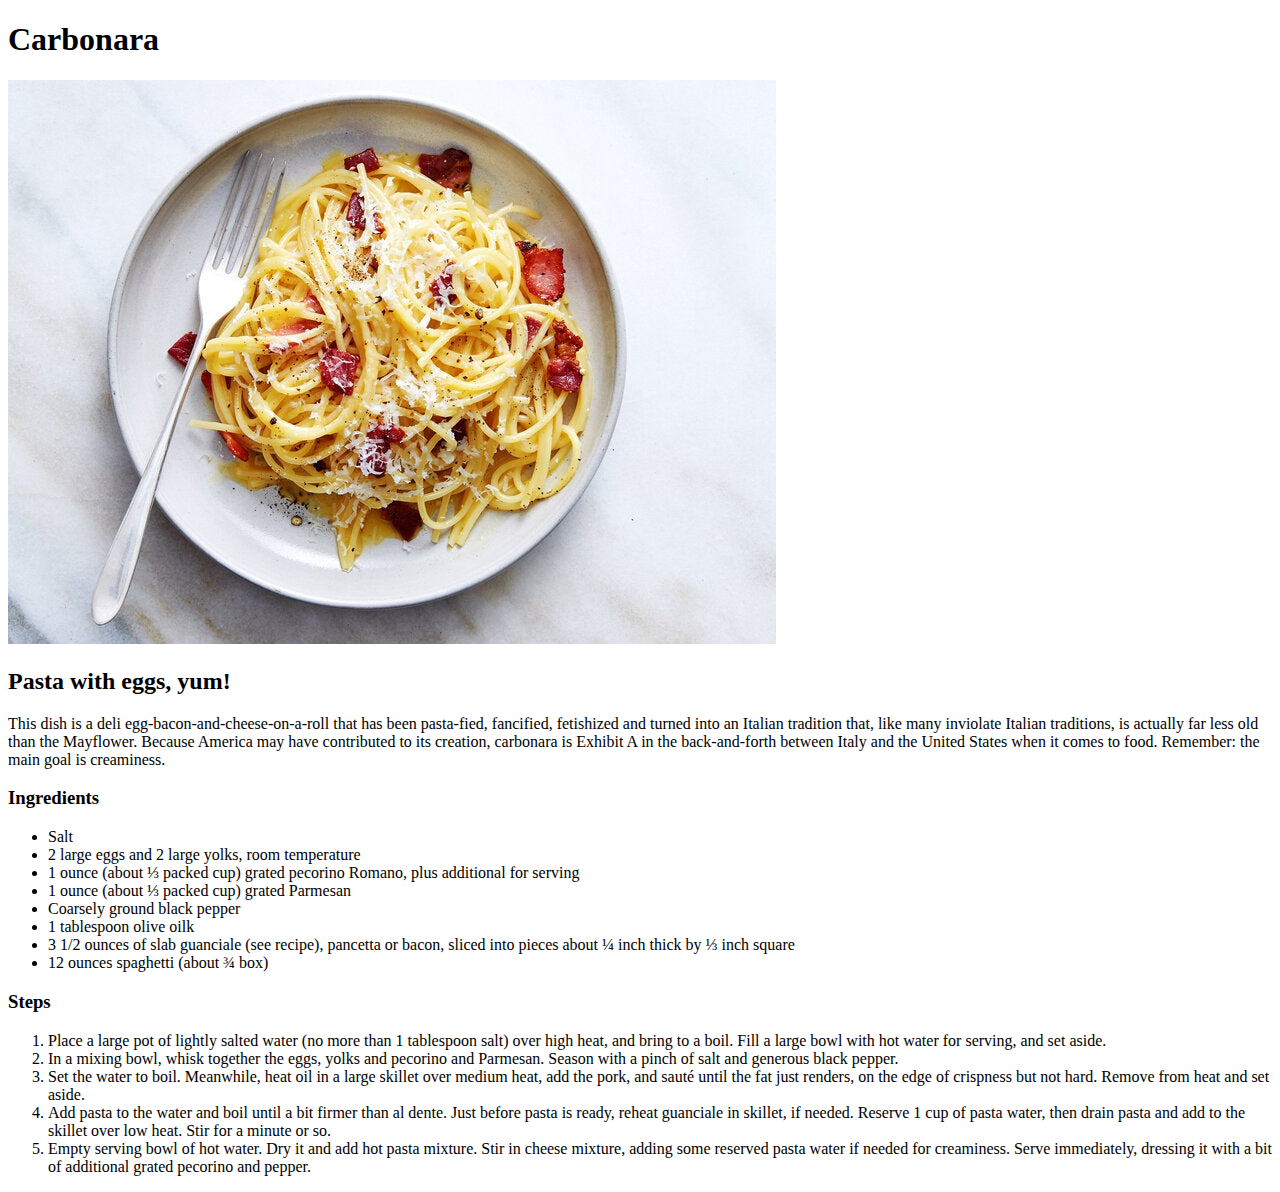
==== recipes/carbonara.html @ b29dd7c8 "Added content" ====
<!DOCTYPE html>
<html lang="en">
    <head>
        <meta charset="utf-8">
        <title>Carbonara</title>


    </head>
    <body>
        <h1>Carbonara</h1>
        <img src="../images/carbonara.jpg" alt="Le Carbonara">
        <h2>Pasta with eggs, yum!</h2>
        <p>This dish is a deli egg-bacon-and-cheese-on-a-roll that has been pasta-fied, fancified, fetishized and turned into an Italian tradition that, like many inviolate Italian traditions, is actually far less old than the Mayflower. Because America may have contributed to its creation, carbonara is Exhibit A in the back-and-forth between Italy and the United States when it comes to food. Remember: the main goal is creaminess.</p>
        <h3>Ingredients</h3>
            <ul>
                <li>Salt</li>
                <li>2 large eggs and 2 large yolks, room temperature</li>
                <li>1 ounce (about ⅓ packed cup) grated pecorino Romano, plus additional for serving</li>
                <li>1 ounce (about ⅓ packed cup) grated Parmesan</li>
                <li>Coarsely ground black pepper</li>
                <li>1 tablespoon olive oilk</li>
                <li>3 1/2 ounces of slab guanciale (see recipe), pancetta or bacon, sliced into pieces about ¼ inch thick by ⅓ inch square</li>
                <li>12 ounces spaghetti (about ¾ box)</li>
            </ul>
        <h3>Steps</h3>
            <ol>
                <li>Place a large pot of lightly salted water (no more than 1 tablespoon salt) over high heat, and bring to a boil. Fill a large bowl with hot water for serving, and set aside.</li>
                <li>In a mixing bowl, whisk together the eggs, yolks and pecorino and Parmesan. Season with a pinch of salt and generous black pepper.</li>
                <li>Set the water to boil. Meanwhile, heat oil in a large skillet over medium heat, add the pork, and sauté until the fat just renders, on the edge of crispness but not hard. Remove from heat and set aside.</li>
                <li>Add pasta to the water and boil until a bit firmer than al dente. Just before pasta is ready, reheat guanciale in skillet, if needed. Reserve 1 cup of pasta water, then drain pasta and add to the skillet over low heat. Stir for a minute or so.</li>
                <li>Empty serving bowl of hot water. Dry it and add hot pasta mixture. Stir in cheese mixture, adding some reserved pasta water if needed for creaminess. Serve immediately, dressing it with a bit of additional grated pecorino and pepper.</li>

            </ol>
        



</html>
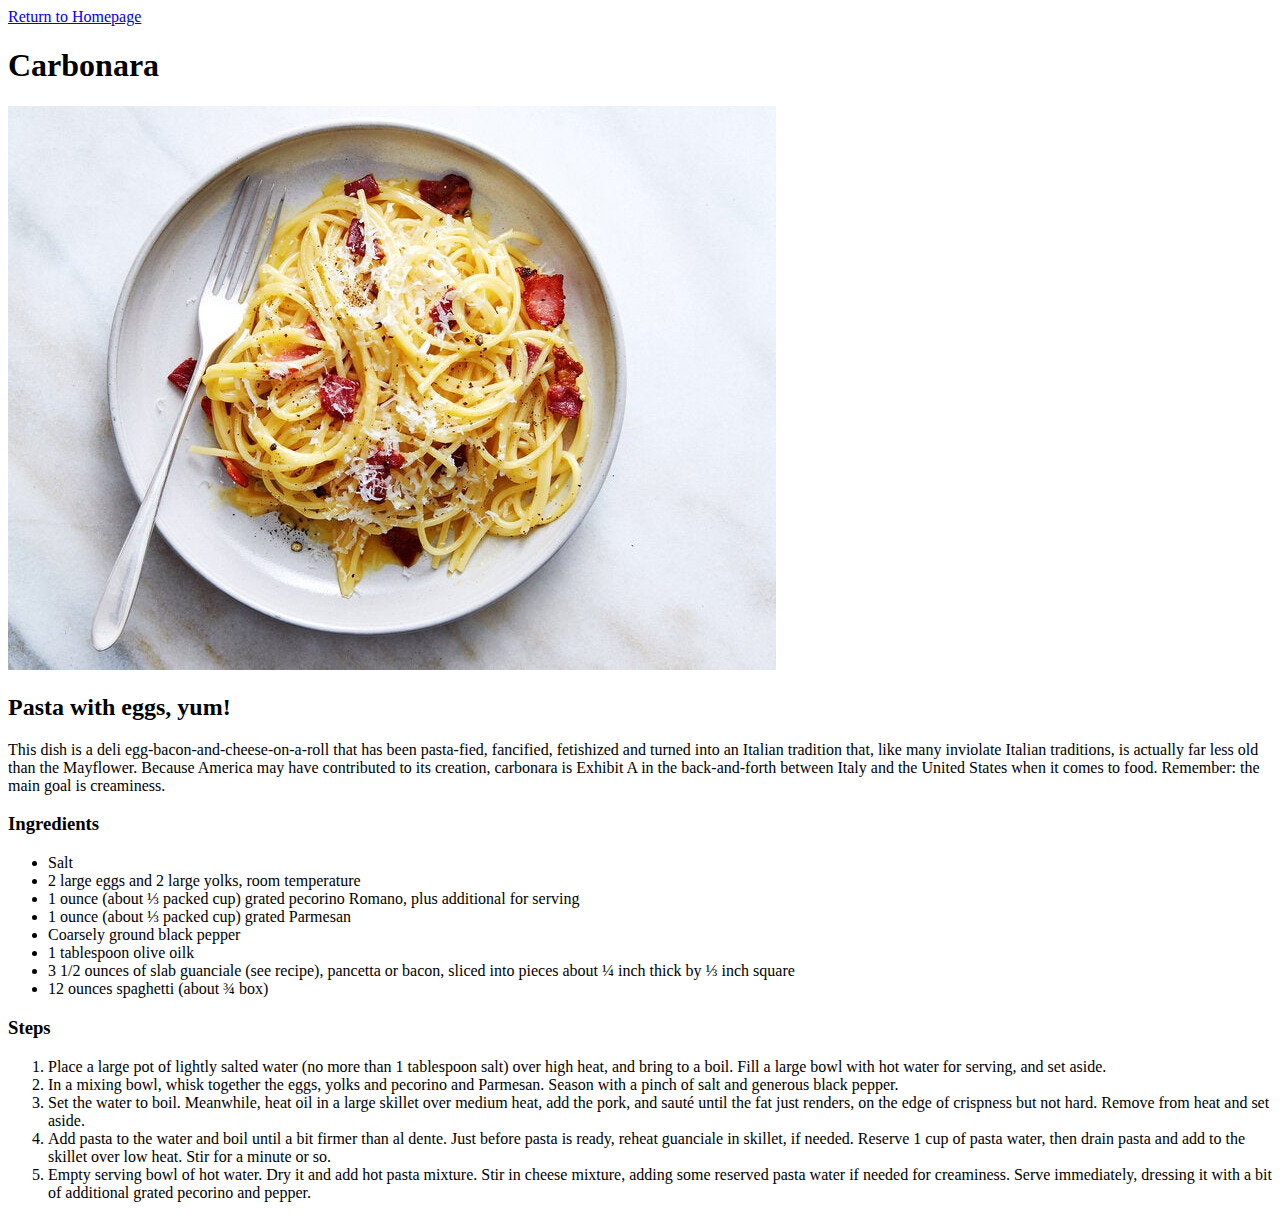
==== commit efd629c6: "Added style to elements" ====
--- a/recipes/carbonara.html
+++ b/recipes/carbonara.html
@@ -1,14 +1,18 @@
 <!DOCTYPE html>
 <html lang="en">
     <head>
+        <link rel="stylesheet" href="../css/styles.css">
         <meta charset="utf-8">
         <title>Carbonara</title>
 
 
     </head>
-    <body>
-        <h1>Carbonara</h1>
-        <img src="../images/carbonara.jpg" alt="Le Carbonara">
+    <body class="carb">
+        <a href="../index.html">Return to Homepage</a>
+        <h1 class="header">Carbonara</h1>
+        <div class="center">
+            <img src="../images/carbonara.jpg" alt="Le Carbonara">
+        </div>
         <h2>Pasta with eggs, yum!</h2>
         <p>This dish is a deli egg-bacon-and-cheese-on-a-roll that has been pasta-fied, fancified, fetishized and turned into an Italian tradition that, like many inviolate Italian traditions, is actually far less old than the Mayflower. Because America may have contributed to its creation, carbonara is Exhibit A in the back-and-forth between Italy and the United States when it comes to food. Remember: the main goal is creaminess.</p>
         <h3>Ingredients</h3>
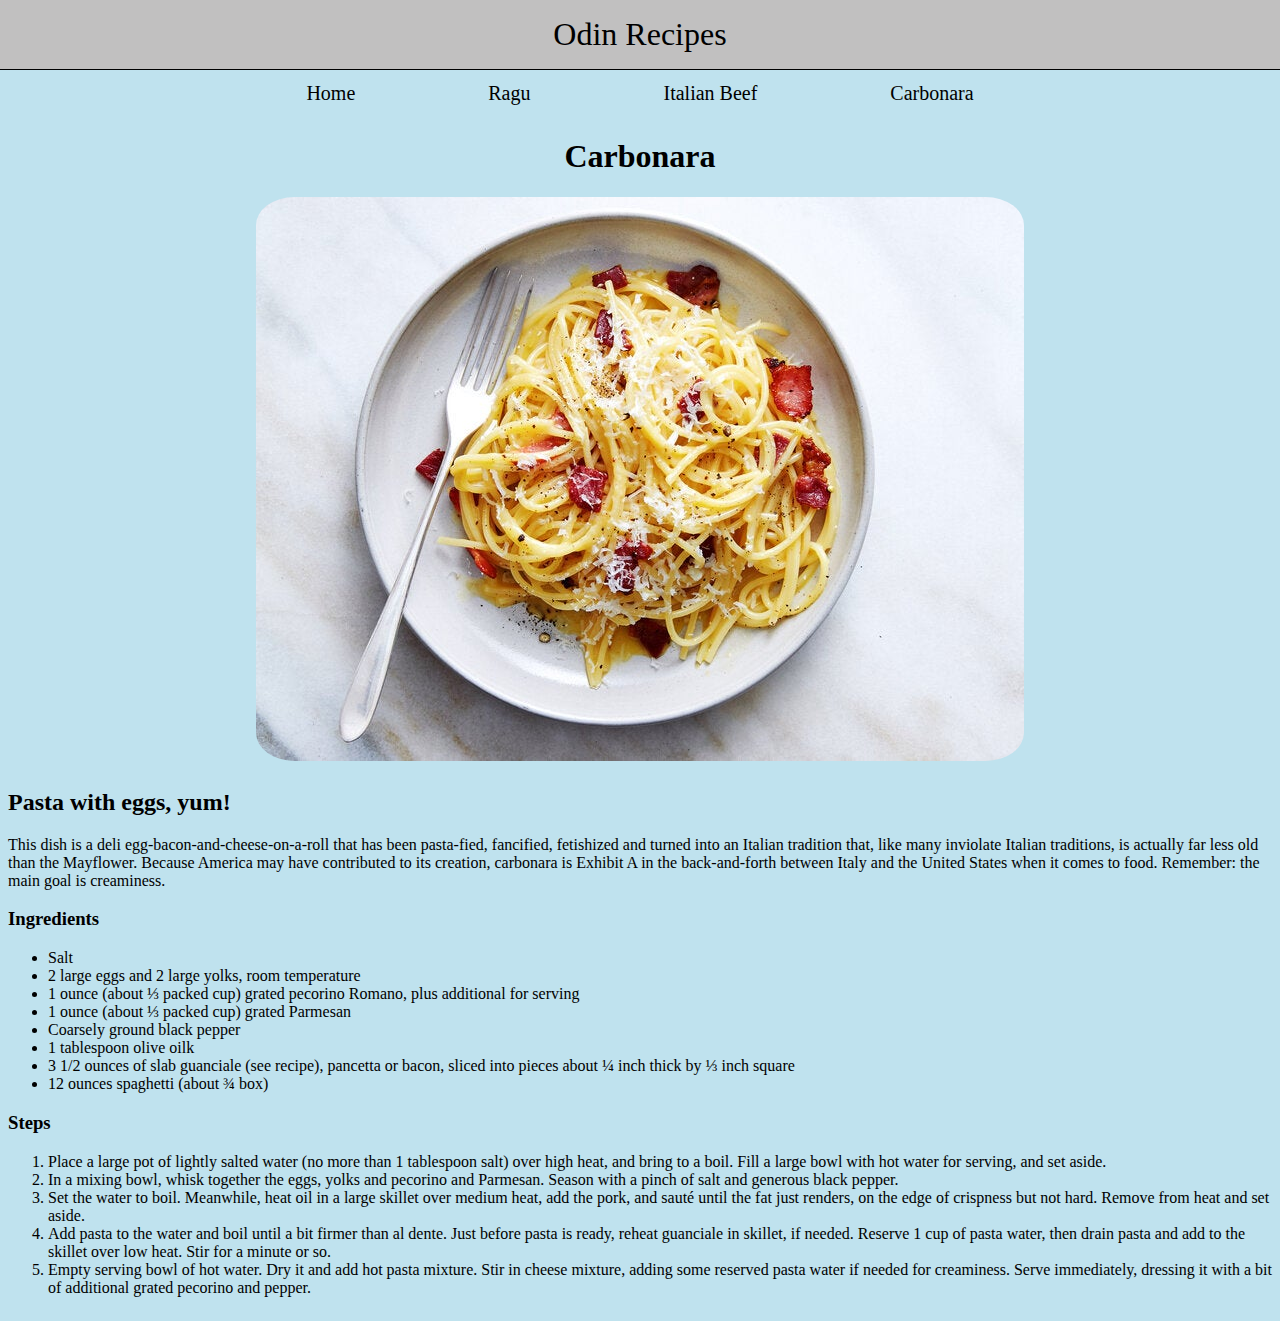
==== commit 0fba2f5d: "Added header and navigation bar" ====
--- a/recipes/carbonara.html
+++ b/recipes/carbonara.html
@@ -8,11 +8,20 @@
 
     </head>
     <body class="carb">
-        <a href="../index.html">Return to Homepage</a>
-        <h1 class="header">Carbonara</h1>
+        <header> 
+            <h1 class="header">Odin Recipes</h1>
+            <div class="recipe-links">
+                <a href="../index.html">Home</a>
+                <a href="../recipes/ragu.html">Ragu</a>
+                <a href="../recipes/italian-beef.html">Italian Beef</a>
+                <a href="../recipes/carbonara.html">Carbonara</a>
+            </div>
+            </header>
+        <h1 class="recipe-header">Carbonara</h1>
         <div class="center">
-            <img src="../images/carbonara.jpg" alt="Le Carbonara">
+            <img class="img" src="../images/carbonara.jpg" alt="Le Carbonara">
         </div>
+        <div class="content">
         <h2>Pasta with eggs, yum!</h2>
         <p>This dish is a deli egg-bacon-and-cheese-on-a-roll that has been pasta-fied, fancified, fetishized and turned into an Italian tradition that, like many inviolate Italian traditions, is actually far less old than the Mayflower. Because America may have contributed to its creation, carbonara is Exhibit A in the back-and-forth between Italy and the United States when it comes to food. Remember: the main goal is creaminess.</p>
         <h3>Ingredients</h3>
@@ -35,6 +44,7 @@
                 <li>Empty serving bowl of hot water. Dry it and add hot pasta mixture. Stir in cheese mixture, adding some reserved pasta water if needed for creaminess. Serve immediately, dressing it with a bit of additional grated pecorino and pepper.</li>
 
             </ol>
+        </div>
         
 
 
--- a/css/styles.css
+++ b/css/styles.css
@@ -0,0 +1,48 @@
+html, body {
+    margin: 0;
+    padding: 0;
+}
+
+.header,
+.center,
+.recipe-links {
+    text-align: center;
+}
+.header {
+    background-color: rgb(193, 192, 192);
+    padding: 16px;
+    margin: 0;
+    font-weight: normal;
+    border-bottom: 1px solid black;
+
+}
+
+.recipe-links {
+    margin-bottom: 16px;
+    font-size: 20px;
+}
+.recipe-links a {
+    display: inline-block;
+    padding: 12px 5% 12px;
+    text-decoration: none;
+    color: black;
+
+}
+.recipe-links a:hover {
+    background-color: rgb(249, 251, 251, .3)
+}
+
+body {
+    background-color: rgb(191, 226, 238);
+}
+.img {
+    display: block;
+    border-radius: 5%;
+    margin: 0 auto;
+}
+.recipe-header {
+    text-align:center;
+}
+.content {
+    padding:8px;
+}